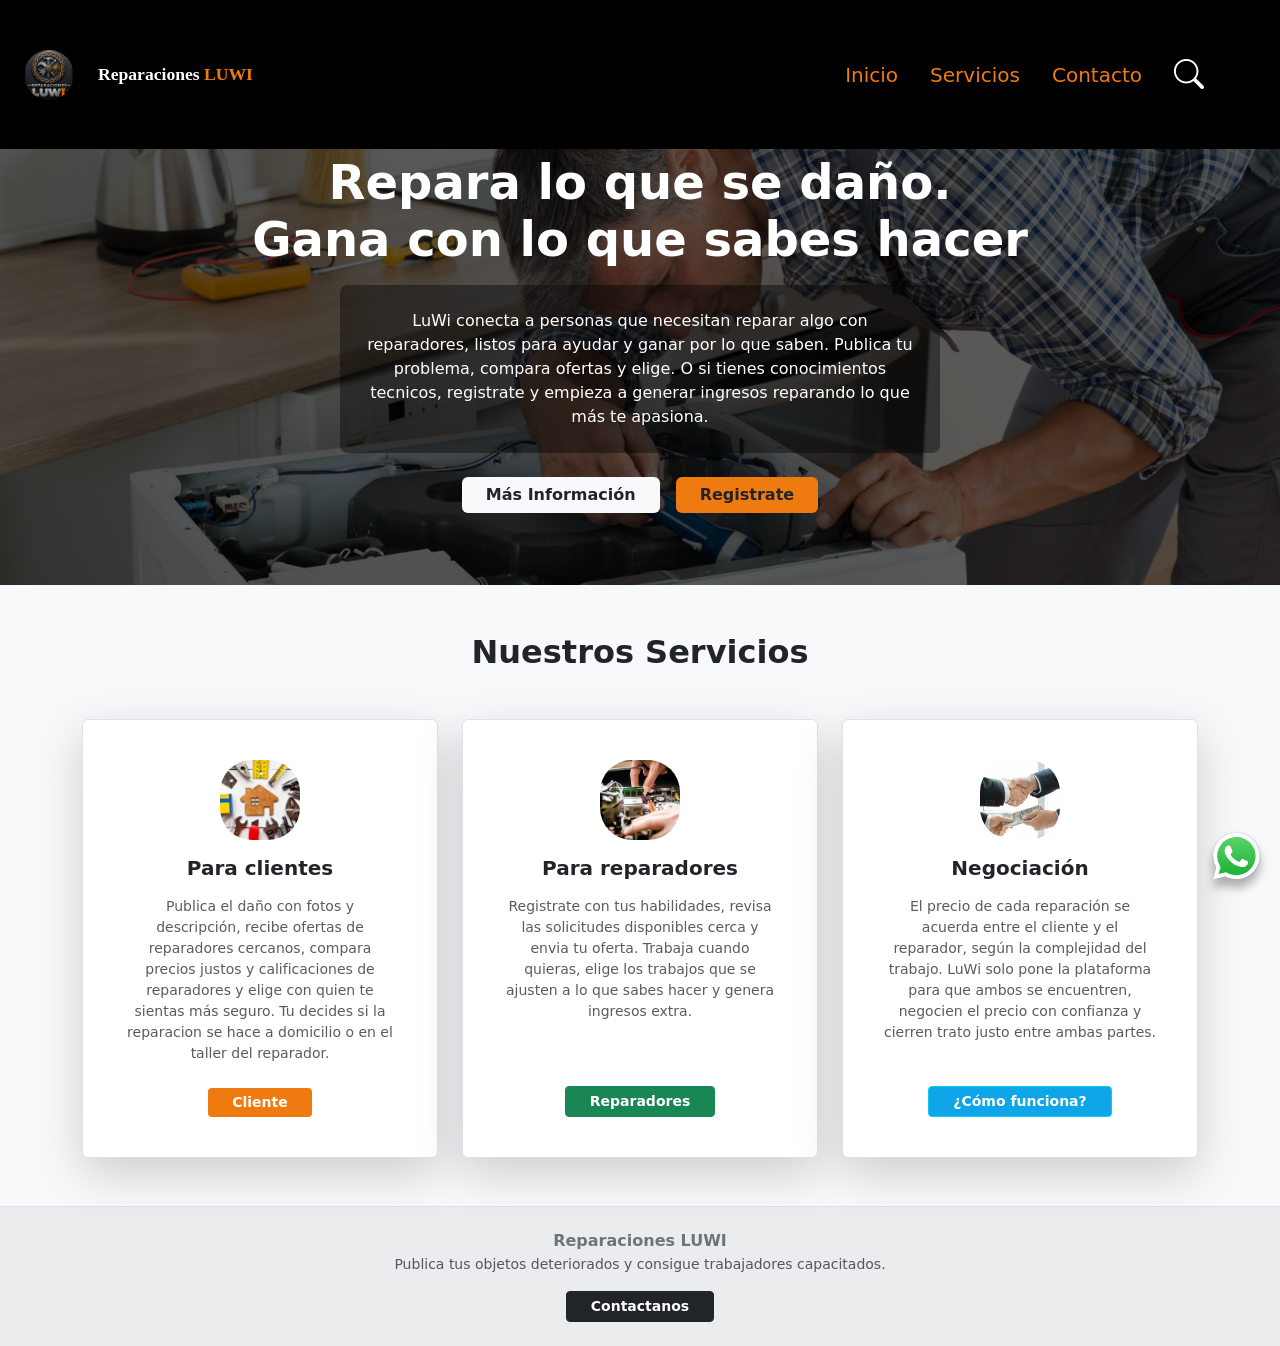
==== index.html @ 64068614 "Subir proyecto a GitHub Subir inicio de proyecto a GitHub, para continuar con el desarollo de la pla" ====
<!DOCTYPE html>
<html lang="es-CO">
    <head>
        <meta charset="UTF-8">
        <meta name="viewport" content="width=device-width, initial-scale=1.0">
        <title>Reparaciones LuWi</title>
        <!-- Bootstrap 5 CSS CDN -->
        <link href="https://cdn.jsdelivr.net/npm/bootstrap@5.3.3/dist/css/bootstrap.min.css" rel="stylesheet">
        <!-- Bootstrap Icons (Mantenido por si necesitas iconos en otro lado, como la lupa) -->
        <link href="https://cdn.jsdelivr.net/npm/bootstrap-icons@1.11.3/font/bootstrap-icons.min.css" rel="stylesheet">
        <!--Estilos personalizados-->
        <link href="/styles/styleIndex.css" rel="stylesheet">
        <link href = "/Imagenes/logoLUWI.png" rel = "icon">
    </head>
    <body class="bg-light">
        <!-- Header / Navbar -->
        <header class="text-white px-4 py-3 d-flex justify-content-between align-items-center fixed-top">
            <a href="#" class="navbar-brand text-white fw-bold d-flex align-items-center gap-4 text-decoration-none" id = "linkPrincipal">
                <img src="Imagenes/logoLUWI.png" alt="Logo DevStudio" width="50" height="50" class="rounded-circle object-fit-cover" onerror="this.style.display='none'">
                        <div>Reparaciones <span class="textNaranjas">LUWI</span></div>
            </a>
            <nav class="navbar navbar-expand-lg navbar-dark">
                <div class="container-fluid">
                    <button class="navbar-toggler" type="button" data-bs-toggle="offcanvas" data-bs-target="#menuMoviles">
                        <span class="navbar-toggler-icon"></span>
                    </button>
                    <section class="offcanvas offcanvas-start bg-black" id="menuMoviles" tabindex="-1">
                        <div class="offcanvas-header m-2" data-bs-theme="dark">
                            <h5 class="offcanvas-title text-white fw-bold">Reparaciones <span class="textNaranjas">LUWI</span></h5>
                            <button class="btn-close" type="button" aria-label="Close" data-bs-dismiss="offcanvas"></button>
                        </div>
                        <div class="offcanvas-body d-flex flex-column justify-content-between px-0 m-md-4">
                            <ul class="navbar-nav fs-5 justify-content-evenly align-items-lg-center">
                                <li class="nav-item p-3 py-md-1">
                                    <a href="#sect-hero" class="text-decoration-none enlacesNav">Inicio</a>
                                </li>
                                <li class="nav-item p-3 py-md-1">
                                    <a href="#services" class="text-decoration-none enlacesNav">Servicios</a>
                                </li>
                                <li class="nav-item p-3 py-md-1">
                                    <a href="#contact" class="text-decoration-none enlacesNav">Contacto</a>
                                </li>
                                <i class="bi bi-search p-3 py-md-1" style="cursor: pointer;"></i>
                                
                            </ul>
                        </div>
                    </section>
                </div>
            </nav>
        </header>

        <!-- Hero Section -->
        <section class="text-white text-center py-5 px-3" id="sect-hero">
            <div class="container py-4" >
                <h1 class="fw-bold display-5 mb-3">Repara lo que se daño.<br>Gana con lo que sabes hacer</h1>
                <p class="text-tertiary mx-auto mb-4 bg-text p-4 rounded-3" style="max-width: 600px;">
                    LuWi conecta a personas que necesitan reparar algo con reparadores, listos para ayudar y ganar por lo que saben. Publica tu problema, compara ofertas y elige. O si tienes conocimientos tecnicos, registrate y empieza a generar ingresos reparando lo que más te apasiona.
                </p>
                <div class="d-flex justify-content-center gap-3">
                    <a href="#" class="btn btn-outline-dark btn-light px-4 fw-semibold btn-tertiary">Más Información</a>
                    <a href="#" class="btn btn-outline-dark px-4 fw-semibold d-flex align-items-center btn-primary">Registrate</a>
                </div>
            </div>
        </section>

        <!-- Services Section -->
        <section class="container py-5 text-center" id="services">
            <h2 class="fw-bold mb-5 text-dark">Nuestros Servicios</h2>
            <div class="row g-4 justify-content-center">
                
                <!-- Tarjeta 1: Para clientes -->
                <div class="col-md-4">
                    <div class="card h-100 shadow-lg border p-4 text-center">
                        <div class="card-body d-flex flex-column align-items-center">
                            <!-- IMAGEN LOCAL: Clientes -->
                            <img src="/Imagenes/imgClientes.jpg" alt="Clientes" class="img-fluid mb-3 rounded-5" style="width: 80px; height: 80px; object-fit: contain;">
                            <h3 class="h5 fw-bold mb-3">Para clientes</h3>
                            <p class="text-muted small mb-4">Publica el daño con fotos y descripción, recibe ofertas de reparadores cercanos, compara precios justos y calificaciones de reparadores y elige con quien te sientas más seguro. Tu decides si la reparacion se hace a domicilio o en el taller del reparador.</p>
                            <a href="#" class="btn btn-primary btn-sm mt-auto px-4 fw-semibold">Cliente</a>
                        </div>
                    </div>
                </div>

                <!-- Tarjeta 2: Para Reparadores -->
                <div class="col-md-4">
                    <div class="card h-100 shadow-lg border p-4 text-center">
                        <div class="card-body d-flex flex-column align-items-center">
                            <!-- IMAGEN LOCAL: Reparadores -->
                            <img src="Imagenes/imgReparador.jpg" alt="Reparador" class="img-fluid mb-3 rounded-5" style="width: 80px; height: 80px; object-fit: contain;">
                            
                            <h3 class="h5 fw-bold mb-3">Para reparadores</h3>
                            <p class="text-muted small mb-4">Registrate con tus habilidades, revisa las solicitudes disponibles cerca y envia tu oferta. Trabaja cuando quieras, elige los trabajos que se ajusten a lo que sabes hacer y genera ingresos extra.</p>
                            <a href="#" class="btn btn-success btn-sm mt-auto px-4 fw-semibold">Reparadores</a>
                        </div>
                    </div>
                </div>

                <!-- Tarjeta 3: Negociación directa -->
                <div class="col-md-4">
                    <div class="card h-100 shadow-lg border p-4 text-center">
                        <div class="card-body d-flex flex-column align-items-center">
                            <!-- IMAGEN LOCAL: Negociación -->
                            <img src="Imagenes/imgNegociacion.jpg" alt="Negociación" class="img-fluid mb-3 rounded-5" style="width: 80px; height: 80px; object-fit: contain;">
                            
                            <h3 class="h5 fw-bold mb-3">Negociación</h3>
                            <p class="text-muted small mb-4">El precio de cada reparación se acuerda entre el cliente y el reparador, según la complejidad del trabajo. LuWi solo pone la plataforma para que ambos se encuentren, negocien el precio con confianza y cierren trato justo entre ambas partes.</p>
                            <a href="#" class="btn btn-info text-white btn-sm mt-auto px-4 fw-semibold">¿Cómo funciona?</a>
                        </div>
                    </div>
                </div>

            </div>
        </section>

        
        <footer class="bg-secondary bg-opacity-10 text-center py-4 border-top" id="contact">
            <div class="container">
                <h3 class="h6 fw-bold text-secondary mb-1">Reparaciones LUWI</h3>
                <p class="text-muted small mb-3">Publica tus objetos deteriorados y consigue trabajadores capacitados.</p>
                <a href="#" class="btn btn-dark btn-sm px-4 fw-semibold">Contactanos</a>
            </div>
            <a href="https://wa.me"class="d-flex position-fixed bottom-0 end-0 m-3" target="_blank">
                <img src="/Imagenes/WhatsApp.svg" alt="WhatsApp" width="55px" id = "img-whatsapp">
            </a>
        </footer>
        
        <!-- Bootstrap 5 JS Bundle CDN -->
        <script src="https://cdn.jsdelivr.net/npm/bootstrap@5.3.3/dist/js/bootstrap.bundle.min.js"></script>
    </body>
</html>
---- styles/styleIndex.css ----
@font-face {
    font-family: 'montserrat';
    src: url("https://fonts.googleapis.com/css2?family=Montserrat:ital,wght@0,100..900;1,100..900&display=swap");
}

header{
    background-color: #000;
}

#linkPrincipal{
    font-size: 1.1rem;
    font-family: 'montserrat';
}


.enlacesNav, .textNaranjas{
    color: #EF7B10;
}

.bi-search{
    color: #FFFFFF;
    font-size: 30px;
}

#sect-hero{
    background-image: url("/Imagenes/reparacionesHero.png"); 
    background-size: cover; 
    background-repeat: no-repeat;
    margin-top: 5.1rem;
}

.btn-primary{
    background-color: #EF7B10;
    border: none;
}

.btn-primary:hover{
    background-color: #7b3f07;
}

.btn-tertiary{
    border: none;
}

.btn-tertiary:hover{
    background-color: rgb(101, 101, 101);
}

.btn-info{
    background-color: #0EA5E9;
    
}

.btn-info:hover{
    background-color: #0871a2;
}

.bg-text{
    background: rgba(0, 0, 0, 0.4);
}

#img-whatsapp{
    filter: drop-shadow(0 8px 5px rgb(0,0,0,0.3));
}

.navbar-dark .navbar-toggler-icon{
    background-image: url("data:image/svg+xml,%3csvg xmlns='http://www.w3.org/2000/svg' viewBox='0 0 30 30'%3e%3cpath stroke='rgba%28239, 123, 16, 100' stroke-linecap='round' stroke-miterlimit='10' stroke-width='2' d='M4 7h22M4 15h22M4 23h22'/%3e%3c/svg%3e");
}

.navbar-toggler{
    border: none;
}

.navbar-toggler:focus{
    outline: none;
    box-shadow: none;
}



@media (max-width: 1080px) {

    .navbar-nav >li:hover{
        background-color: #EF7B1040;
        cursor: pointer;
    }

    .navbar-nav i:hover{
        background-color: #EF7B1040;
        cursor: pointer;
    }

    .navbar-nav i{
        text-align: center;
    }
    
}
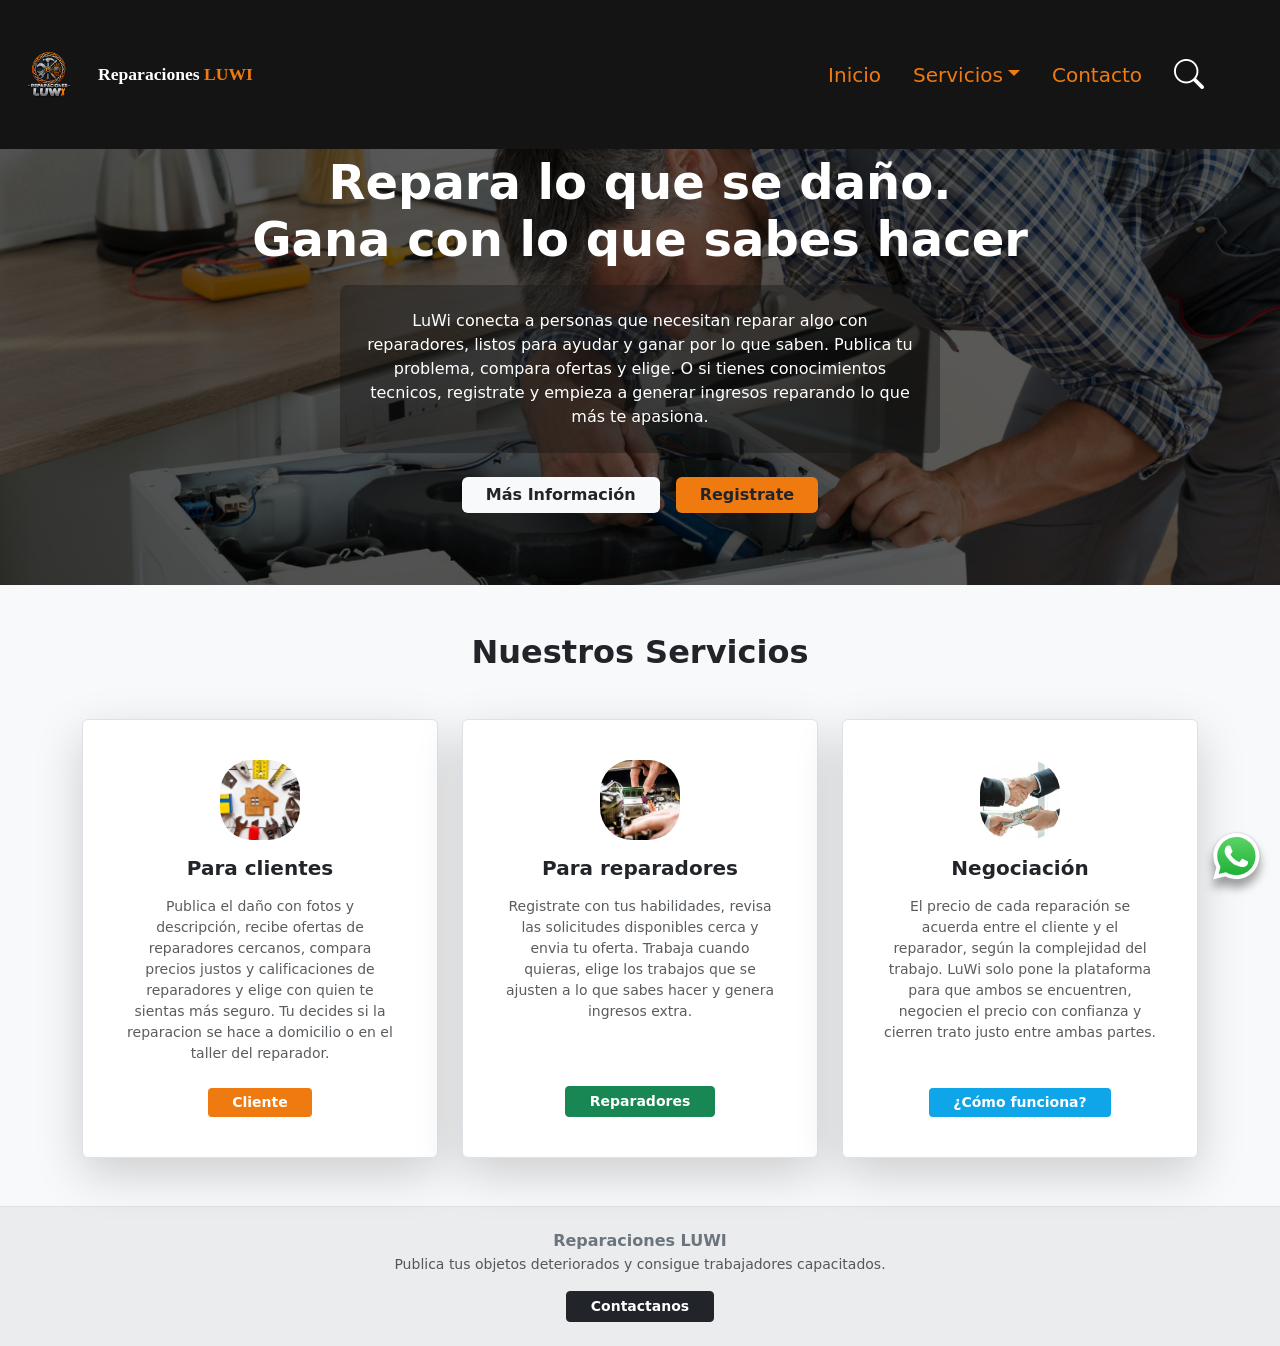
==== commit 64a0a804: "upload Luwi project progress update Upload the backend, front-end, and project poster, including pro" ====
--- a/index.html
+++ b/index.html
@@ -15,8 +15,8 @@
     <body class="bg-light">
         <!-- Header / Navbar -->
         <header class="text-white px-4 py-3 d-flex justify-content-between align-items-center fixed-top">
-            <a href="#" class="navbar-brand text-white fw-bold d-flex align-items-center gap-4 text-decoration-none" id = "linkPrincipal">
-                <img src="Imagenes/logoLUWI.png" alt="Logo DevStudio" width="50" height="50" class="rounded-circle object-fit-cover" onerror="this.style.display='none'">
+            <a href="index.html" class="navbar-brand text-white fw-bold d-flex align-items-center gap-4 text-decoration-none" id = "linkPrincipal">
+                <img src="Imagenes/logoPrincipalLuwi.png" alt="Logo DevStudio" width="50" height="50" class="rounded-circle object-fit-cover" onerror="this.style.display='none'">
                         <div>Reparaciones <span class="textNaranjas">LUWI</span></div>
             </a>
             <nav class="navbar navbar-expand-lg navbar-dark">
@@ -34,8 +34,17 @@
                                 <li class="nav-item p-3 py-md-1">
                                     <a href="#sect-hero" class="text-decoration-none enlacesNav">Inicio</a>
                                 </li>
-                                <li class="nav-item p-3 py-md-1">
-                                    <a href="#services" class="text-decoration-none enlacesNav">Servicios</a>
+                                <li class="nav-item p-3 py-md-1 dropdown">
+                                    <a href="#services" class="text-decoration-none enlacesNav dropdown-item dropdown-toggle" id="servicios" data-bs-toggle="dropdown" >Servicios</a>
+                                    <ul class="dropdown-menu dropdown-menu-dark" aria-labelledby="servicios">
+                                        <li>
+                                            <a href="pages/registroUser.html" class="dropdown-item text-decoration-none enlacesNav">Registrarse</a>
+                                        </li>
+                                        <li>
+                                            <a href="pages/login.html" class="dropdown-item text-decoration-none enlacesNav">Iniciar Sesión</a>
+                                        </li>
+                                    </ul>
+
                                 </li>
                                 <li class="nav-item p-3 py-md-1">
                                     <a href="#contact" class="text-decoration-none enlacesNav">Contacto</a>
@@ -58,7 +67,7 @@
                 </p>
                 <div class="d-flex justify-content-center gap-3">
                     <a href="#" class="btn btn-outline-dark btn-light px-4 fw-semibold btn-tertiary">Más Información</a>
-                    <a href="#" class="btn btn-outline-dark px-4 fw-semibold d-flex align-items-center btn-primary">Registrate</a>
+                    <a href="pages/registroUser.html" class="btn btn-outline-dark px-4 fw-semibold d-flex align-items-center btn-primary">Registrate</a>
                 </div>
             </div>
         </section>
--- a/styles/styleIndex.css
+++ b/styles/styleIndex.css
@@ -3,8 +3,16 @@
     src: url("https://fonts.googleapis.com/css2?family=Montserrat:ital,wght@0,100..900;1,100..900&display=swap");
 }
 
+:root{
+    --bg: #151414;
+    --bg-opacity-4: rgba(21, 20, 20, .4);
+    --btn-principal: #EF7B10;
+    --btn-principal-hover: #7b3f07;
+    --btn-secundary-hover: #198744;
+}
+
 header{
-    background-color: #000;
+    background-color: var(--bg);
 }
 
 #linkPrincipal{
@@ -15,6 +23,10 @@
 
 .enlacesNav, .textNaranjas{
     color: #EF7B10;
+}
+
+.nav-item:hover > .enlacesNav{
+    color:#FFFFFF
 }
 
 .bi-search{
@@ -30,12 +42,19 @@
 }
 
 .btn-primary{
-    background-color: #EF7B10;
+    background-color: var(--btn-principal);
     border: none;
 }
 
-.btn-primary:hover{
-    background-color: #7b3f07;
+.btn-primary:hover, .btn-primary:focus, .btn-primary:active{
+    background-color: var(--btn-principal-hover)  !important;
+    transform: scale(1.05);
+    box-shadow: 0px 0px 7px var(--btn-principal-hover);
+}
+
+.btn-primary:disabled{
+    background: rgba(21, 20, 20, .4);
+    border-color: rgba(21, 20, 20, .4);
 }
 
 .btn-tertiary{
@@ -44,28 +63,57 @@
 
 .btn-tertiary:hover{
     background-color: rgb(101, 101, 101);
+    transform: scale(1.05);
+    box-shadow: 0px 0px 7px rgb(101, 101, 101);
 }
 
 .btn-info{
     background-color: #0EA5E9;
-    
+    border: none;
+    transition: 0.2s;
 }
 
 .btn-info:hover{
     background-color: #0871a2;
+    border: none;
+    transform: scale(1.05);
+    box-shadow: 0px 0px 7px #0EA5E9;
 }
 
 .bg-text{
-    background: rgba(0, 0, 0, 0.4);
+    background: var(--bg-opacity-4);
 }
 
 #img-whatsapp{
-    filter: drop-shadow(0 8px 5px rgb(0,0,0,0.3));
+    filter: drop-shadow(0 8px 5px var(--bg-opacity-4));
+}
+
+#img-whatsapp:hover{
+    transform: scale(1.05);
+    filter: drop-shadow(2px 9px 7px #0fc555);
+}
+
+.btn-success:hover{
+    transform: scale(1.05);
+    box-shadow: 0px 0px 7px var(--btn-secundary-hover);
 }
 
 .navbar-dark .navbar-toggler-icon{
     background-image: url("data:image/svg+xml,%3csvg xmlns='http://www.w3.org/2000/svg' viewBox='0 0 30 30'%3e%3cpath stroke='rgba%28239, 123, 16, 100' stroke-linecap='round' stroke-miterlimit='10' stroke-width='2' d='M4 7h22M4 15h22M4 23h22'/%3e%3c/svg%3e");
 }
+
+.navbar-dark .navbar-toggler-icon:hover{
+    filter: drop-shadow(0 8px 5px var(--btn-principal));
+    transform: scale(1.05);
+}
+
+
+
+.btn-close:focus{
+    border: none;
+    box-shadow: none;
+}
+
 
 .navbar-toggler{
     border: none;
@@ -76,7 +124,33 @@
     box-shadow: none;
 }
 
+.dropdown-menu-dark{
+    background-color: var(--bg);
+    border: none;
+}
 
+.dropdown-menu-dark .dropdown-item.active, .dropdown-menu-dark .dropdown-item:active{
+    background: #EF7B1040;
+    color: #FFFFFF;
+}
+
+.dropdown-item:focus{
+    color: var(--btn-principal);
+}
+
+
+.dropdown-menu-dark .dropdown-item:hover{
+    background: #EF7B1040;
+}
+
+
+.navbar-nav .dropdown::after{
+    color: #FFFFFF;
+}
+
+.btn-dark:hover{
+    transform: scale(1.05);
+}
 
 @media (max-width: 1080px) {
 
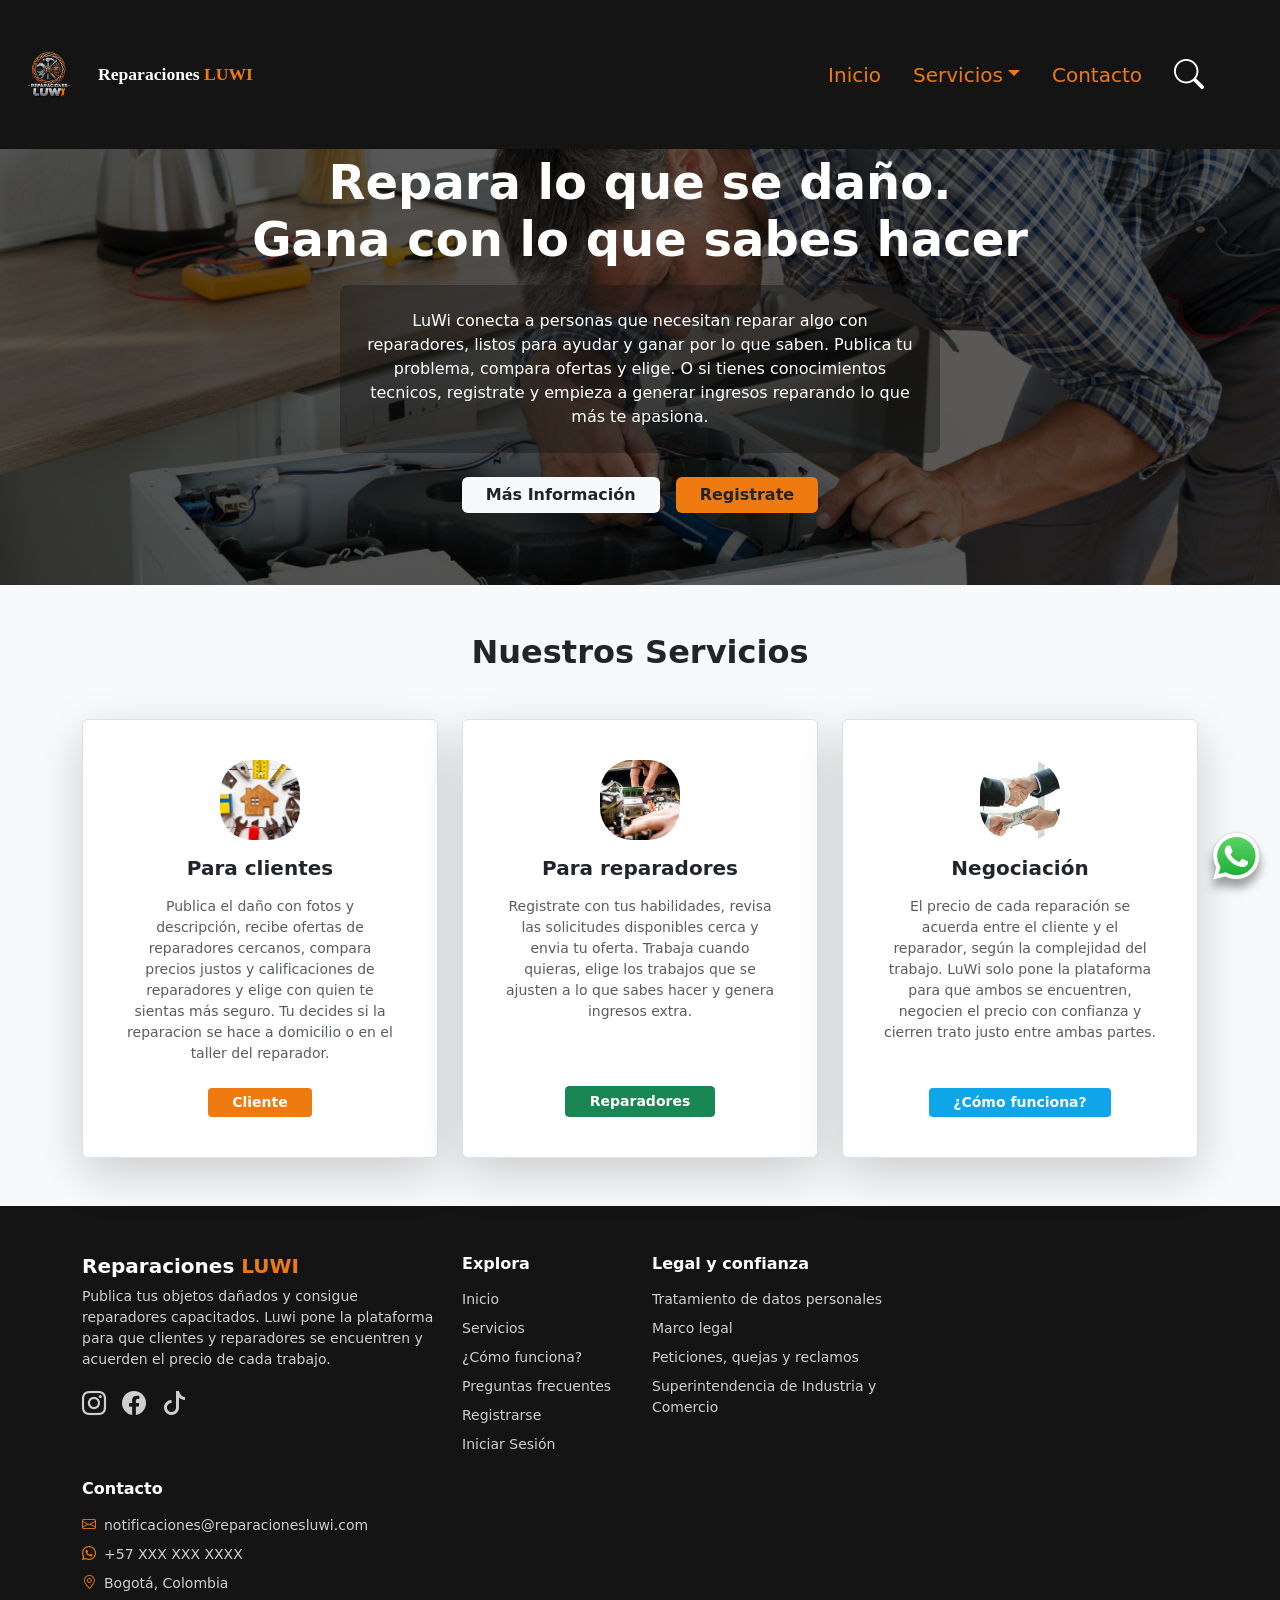
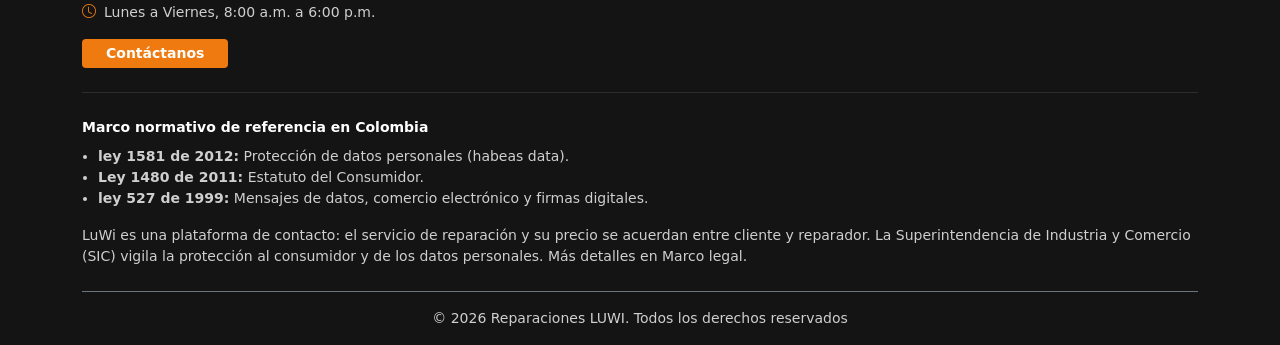
==== commit 6dae0a4c: "Changes to footer information and homepage links Modifications to the links on the main page, and lo" ====
--- a/index.html
+++ b/index.html
@@ -66,7 +66,7 @@
                     LuWi conecta a personas que necesitan reparar algo con reparadores, listos para ayudar y ganar por lo que saben. Publica tu problema, compara ofertas y elige. O si tienes conocimientos tecnicos, registrate y empieza a generar ingresos reparando lo que más te apasiona.
                 </p>
                 <div class="d-flex justify-content-center gap-3">
-                    <a href="#" class="btn btn-outline-dark btn-light px-4 fw-semibold btn-tertiary">Más Información</a>
+                    <a href="pages/moreInfo.html" class="btn btn-outline-dark btn-light px-4 fw-semibold btn-tertiary">Más Información</a>
                     <a href="pages/registroUser.html" class="btn btn-outline-dark px-4 fw-semibold d-flex align-items-center btn-primary">Registrate</a>
                 </div>
             </div>
@@ -85,7 +85,7 @@
                             <img src="/Imagenes/imgClientes.jpg" alt="Clientes" class="img-fluid mb-3 rounded-5" style="width: 80px; height: 80px; object-fit: contain;">
                             <h3 class="h5 fw-bold mb-3">Para clientes</h3>
                             <p class="text-muted small mb-4">Publica el daño con fotos y descripción, recibe ofertas de reparadores cercanos, compara precios justos y calificaciones de reparadores y elige con quien te sientas más seguro. Tu decides si la reparacion se hace a domicilio o en el taller del reparador.</p>
-                            <a href="#" class="btn btn-primary btn-sm mt-auto px-4 fw-semibold">Cliente</a>
+                            <a href="pages/registroUser.html?rol=CLIENTE" class="btn btn-primary btn-sm mt-auto px-4 fw-semibold">Cliente</a>
                         </div>
                     </div>
                 </div>
@@ -99,7 +99,7 @@
                             
                             <h3 class="h5 fw-bold mb-3">Para reparadores</h3>
                             <p class="text-muted small mb-4">Registrate con tus habilidades, revisa las solicitudes disponibles cerca y envia tu oferta. Trabaja cuando quieras, elige los trabajos que se ajusten a lo que sabes hacer y genera ingresos extra.</p>
-                            <a href="#" class="btn btn-success btn-sm mt-auto px-4 fw-semibold">Reparadores</a>
+                            <a href="pages/registroUser.html?rol=REPARADOR" class="btn btn-success btn-sm mt-auto px-4 fw-semibold">Reparadores</a>
                         </div>
                     </div>
                 </div>
@@ -113,7 +113,7 @@
                             
                             <h3 class="h5 fw-bold mb-3">Negociación</h3>
                             <p class="text-muted small mb-4">El precio de cada reparación se acuerda entre el cliente y el reparador, según la complejidad del trabajo. LuWi solo pone la plataforma para que ambos se encuentren, negocien el precio con confianza y cierren trato justo entre ambas partes.</p>
-                            <a href="#" class="btn btn-info text-white btn-sm mt-auto px-4 fw-semibold">¿Cómo funciona?</a>
+                            <a href="pages/moreInfo.html#como-funciona" class="btn btn-info text-white btn-sm mt-auto px-4 fw-semibold">¿Cómo funciona?</a>
                         </div>
                     </div>
                 </div>
@@ -122,13 +122,77 @@
         </section>
 
         
-        <footer class="bg-secondary bg-opacity-10 text-center py-4 border-top" id="contact">
+        <footer class="footer-luwi pt-5 pb-3" id="contact">
             <div class="container">
-                <h3 class="h6 fw-bold text-secondary mb-1">Reparaciones LUWI</h3>
-                <p class="text-muted small mb-3">Publica tus objetos deteriorados y consigue trabajadores capacitados.</p>
-                <a href="#" class="btn btn-dark btn-sm px-4 fw-semibold">Contactanos</a>
+                <div class="row g-4">
+                    <div class="col-12 col md-6 col-lg-4">
+                        <h3 class="h5 fw-bold text-white mb-2">Reparaciones <span class="textNaranjas">LUWI</span></h3>
+                        <p class="small mb-3">Publica tus objetos dañados y consigue reparadores capacitados. Luwi pone la plataforma para que clientes y reparadores se encuentren y acuerden el precio de cada trabajo.</p>
+                        <div class="d-flex gap-3 fs-4">
+                            <a href="#" aria-label="Instagram">
+                                <i class="bi bi-instagram"></i>
+                            </a>
+                            <a href="#" aria-label="Facebook">
+                                <i class="bi bi-facebook"></i>
+                            </a>
+                            <a href="#" aria-label="Tiktok">
+                                <i class="bi bi-tiktok"></i>
+                            </a>
+                        </div>
+                    </div>
+                    <div class="col-6 col-md-3 col-lg-2">
+                        <h4 class="h6 fw-bold text-white mb-3">Explora</h4>
+                        <ul class="list-unstyled small mb-0 d-grid gap-2">
+                            <li><a href="#sect-hero">Inicio</a></li>
+                            <li><a href="#services">Servicios</a></li>
+                            <li><a href="pages/moreInfo.html#como-funciona">¿Cómo funciona?</a></li>
+                            <li><a href="pages//moreInfo.html#preguntas">Preguntas frecuentes</a></li>
+                            <li><a href="pages/registroUser.html">Registrarse</a></li>
+                            <li><a href="pages/login.html">Iniciar Sesión</a></li>
+                        </ul>
+                    </div>
+
+                    <div class="col-6 col-md-3 col-lg-3">
+                        <h4 class="h6 fw-bold text-white mb-3">Legal y confianza</h4>
+                        <ul class="list-unstyled small mb-0 d-grid gap-2">
+                            <li><a href="pages/moreInfo.html#datos">Tratamiento de datos personales</a></li>
+                            <li><a href="pages/moreInfo.html#marco-legal">Marco legal</a></li>
+                            <li><a href="pages/moreInfo.html#contacto">Peticiones, quejas y reclamos</a></li>
+                            <li><a href="https://www.sic.gov.co" target="_blank" rel="noopener noreferrer">Superintendencia de Industria y Comercio</a></li>
+                        </ul>
+                    </div>
+
+                    <div class="col-12 col-md-6 col-lg3">
+                        <h4 class="h6 fw-bold text-white mb-3">Contacto</h4>
+                        <ul class="list-unstyled small mb-3 d-grid gap-2">
+                            <li><i class="bi bi-envelope me-2 textNaranjas"></i><a href="mailto:notificaciones@reparacionesluwi.com">notificaciones@reparacionesluwi.com</a></li>
+                            <li><i class="bi bi-whatsapp me-2 textNaranjas"></i><a href="https://wa.me/57XXXXXXXXXX" target="_blank" rel="noopener noreferrer">+57 XXX XXX XXXX</a></li>
+                            <li><i class="bi bi-geo-alt me-2 textNaranjas"></i>Bogotá, Colombia</li>
+                            <li><i class="bi bi-clock me-2 textNaranjas"></i>Lunes a Viernes, 8:00 a.m. a 6:00 p.m.</li>
+                        </ul>
+                        <a href="mailto:notificaciones@reparacionesluwi.com" class="btn btn-primary btn-sm px-4 fw-semibold">Contáctanos</a>
+                    </div>
+                </div>
+
+                <hr class="border-secondary my-4">
+
+                <div class="small">
+                    <p class="fw-semibold text-white mb-2">Marco normativo de referencia en Colombia</p>
+                    <ul class="mb-3 ps-3">
+                        <li><strong>ley 1581 de 2012:</strong> Protección de datos personales (habeas data).</li>
+                        <li><strong>Ley 1480 de 2011:</strong> Estatuto del Consumidor.</li>
+                        <li><strong>ley 527 de 1999:</strong> Mensajes de datos, comercio electrónico y firmas digitales.</li>
+                    </ul>
+                    <p class="mb-0">
+                        LuWi es una plataforma de contacto: el servicio de reparación y su precio se acuerdan entre
+                        cliente y reparador. La Superintendencia de Industria y Comercio (SIC) vigila la protección
+                        al consumidor y de los datos personales. Más detalles en
+                        <a href="pages/moreInfo.html#marco-legal" class="textNaranjas">Marco legal</a>.
+                    </p>
+                </div>
+                <p class="text-center small mb-0 mt-4 pt-3 border-top border-secondary">&COPY 2026 Reparaciones LUWI. Todos los derechos reservados</p>
             </div>
-            <a href="https://wa.me"class="d-flex position-fixed bottom-0 end-0 m-3" target="_blank">
+            <a href="https://wa.me/57XXXXXXXXXX" class="d-flex position-fixed bottom-0 end-0 m-3" target="_blank" rel="noopener noreferrer" aria-label="Escríbenos por WhatsApp">
                 <img src="/Imagenes/WhatsApp.svg" alt="WhatsApp" width="55px" id = "img-whatsapp">
             </a>
         </footer>
--- a/styles/styleIndex.css
+++ b/styles/styleIndex.css
@@ -7,7 +7,7 @@
     --bg: #151414;
     --bg-opacity-4: rgba(21, 20, 20, .4);
     --btn-principal: #EF7B10;
-    --btn-principal-hover: #7b3f07;
+    --btn-principal-hover: #BF620C;
     --btn-secundary-hover: #198744;
 }
 
@@ -107,8 +107,6 @@
     transform: scale(1.05);
 }
 
-
-
 .btn-close:focus{
     border: none;
     box-shadow: none;
@@ -130,7 +128,7 @@
 }
 
 .dropdown-menu-dark .dropdown-item.active, .dropdown-menu-dark .dropdown-item:active{
-    background: #EF7B1040;
+    background: #BF620C;
     color: #FFFFFF;
 }
 
@@ -152,15 +150,61 @@
     transform: scale(1.05);
 }
 
+.footer-luwi{
+    background-color: var(--bg);
+    color: #cfcfcf;
+}
+
+.footer-luwi a{
+    color: #cfcfcf;
+    text-decoration: none;
+}
+
+.footer-luwi a:hover{
+    color: var(--btn-principal);
+}
+
+.footer-luwi .btn-primary, .footer-luwi .btn-primary:hover{
+    color: #FFFFFF;
+}
+
+section[id]{
+    scroll-margin-top: 90px;
+}
+
+.paso-numero{
+    width: 32px;
+    height: 32px;
+    border-radius: 50%;
+    background-color: var(--btn-principal);
+    color: #FFFFFF;
+    font-weight: 700;
+    display: inline-flex;
+    align-items: center;
+    justify-content: center;
+    flex-shrink: 0;
+}
+
+.accordion-button:not(.collapsed){
+    background-color: #EF7B1020;
+    color: #212529;
+    box-shadow: none;
+}
+
+.accordion-button:focus{
+    border-color: var(--btn-principal);
+    box-shadow: 0 0 0 .2rem #EF7B1040;
+}
+
 @media (max-width: 1080px) {
 
     .navbar-nav >li:hover{
-        background-color: #EF7B1040;
+        background-color: #BF620C;
         cursor: pointer;
     }
 
     .navbar-nav i:hover{
-        background-color: #EF7B1040;
+        background-color: #BF620C;
         cursor: pointer;
     }
 
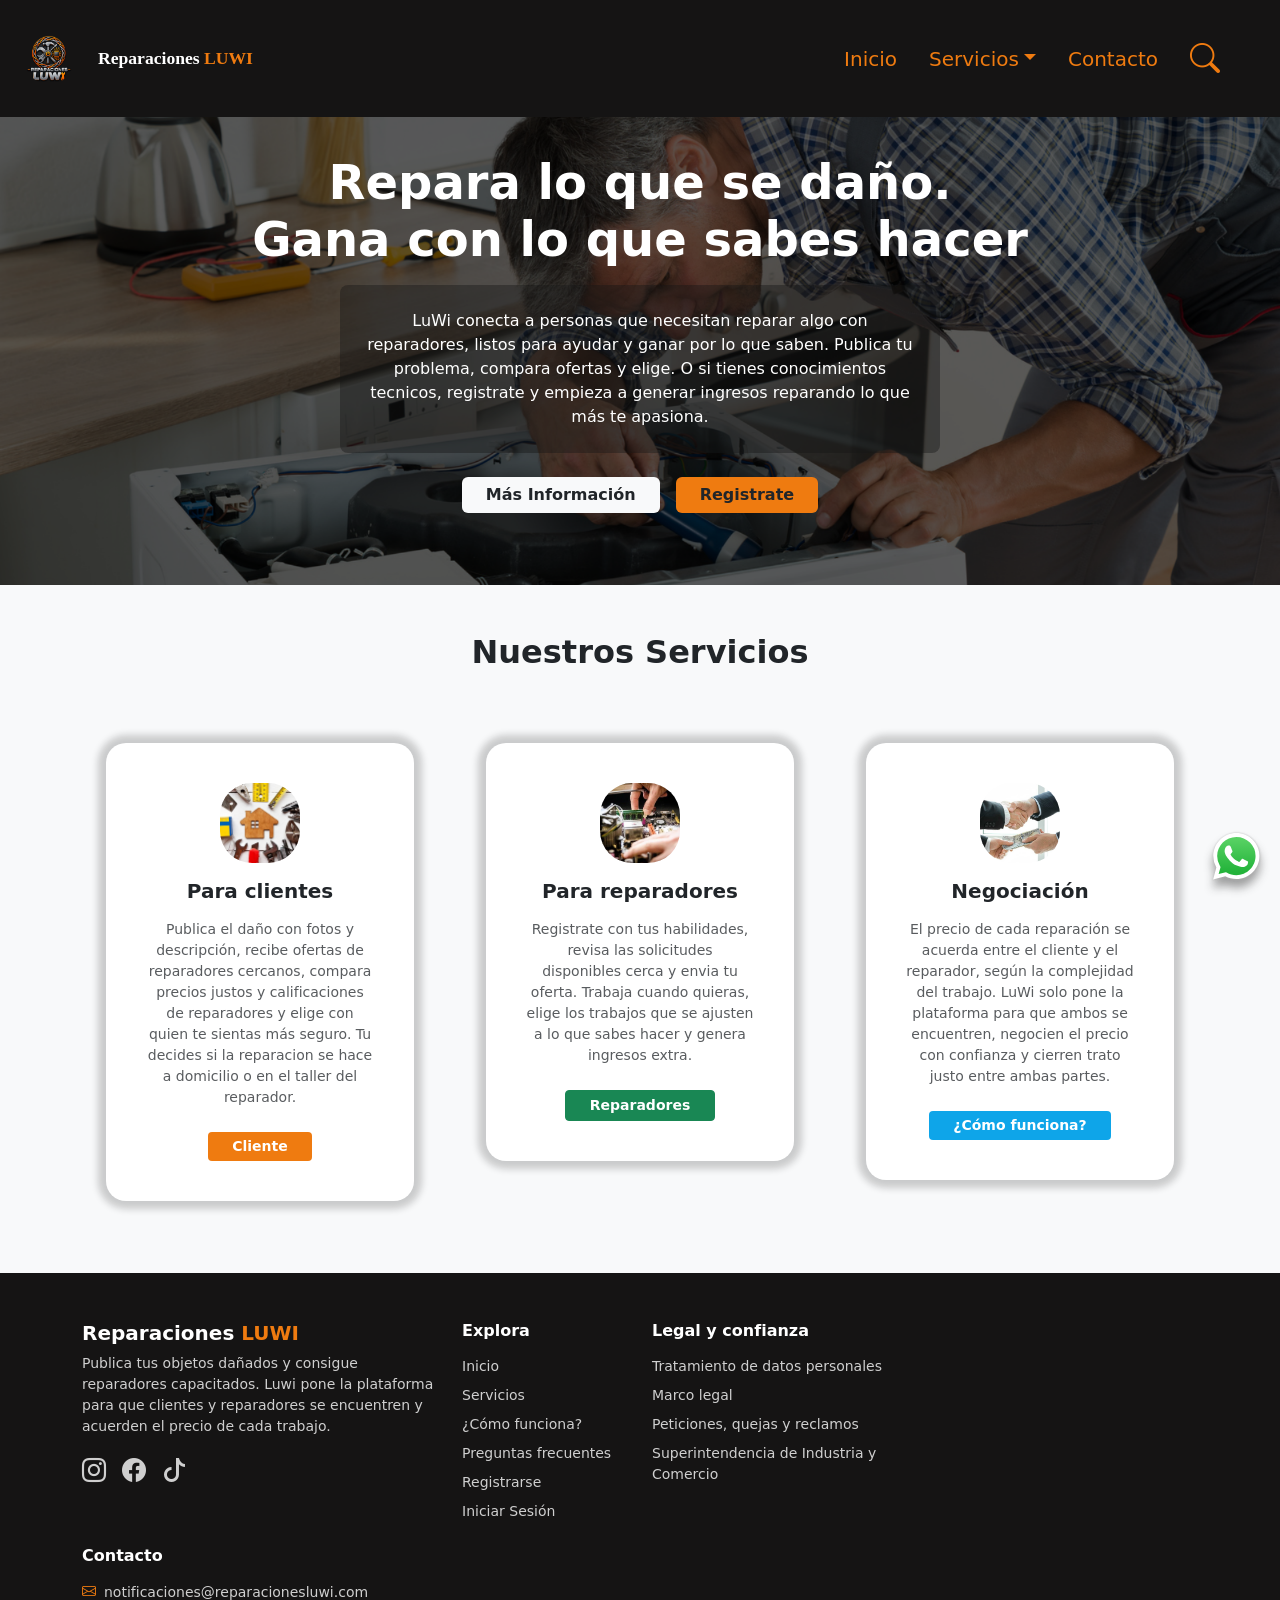
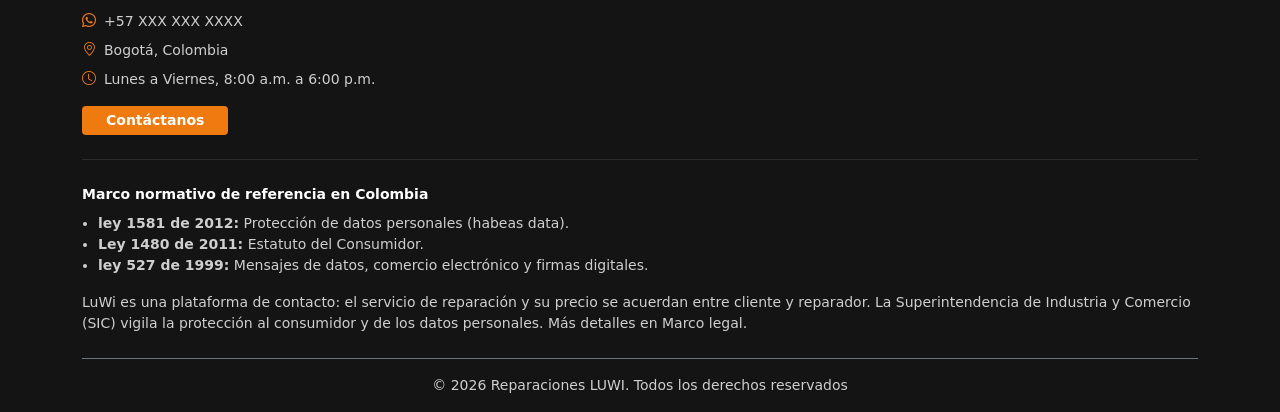
==== commit a112c1b3: "Changes to the Client Panel Modification to how a dialog is opened when posting a new repair; the un" ====
--- a/index.html
+++ b/index.html
@@ -29,7 +29,7 @@
                             <h5 class="offcanvas-title text-white fw-bold">Reparaciones <span class="textNaranjas">LUWI</span></h5>
                             <button class="btn-close" type="button" aria-label="Close" data-bs-dismiss="offcanvas"></button>
                         </div>
-                        <div class="offcanvas-body d-flex flex-column justify-content-between px-0 m-md-4">
+                        <div class="offcanvas-body d-flex flex-column justify-content-between px-0 m-md-2">
                             <ul class="navbar-nav fs-5 justify-content-evenly align-items-lg-center">
                                 <li class="nav-item p-3 py-md-1">
                                     <a href="#sect-hero" class="text-decoration-none enlacesNav">Inicio</a>
@@ -37,10 +37,10 @@
                                 <li class="nav-item p-3 py-md-1 dropdown">
                                     <a href="#services" class="text-decoration-none enlacesNav dropdown-item dropdown-toggle" id="servicios" data-bs-toggle="dropdown" >Servicios</a>
                                     <ul class="dropdown-menu dropdown-menu-dark" aria-labelledby="servicios">
-                                        <li>
+                                        <li class="mb-2">
                                             <a href="pages/registroUser.html" class="dropdown-item text-decoration-none enlacesNav">Registrarse</a>
                                         </li>
-                                        <li>
+                                        <li class="mb-2">
                                             <a href="pages/login.html" class="dropdown-item text-decoration-none enlacesNav">Iniciar Sesión</a>
                                         </li>
                                     </ul>
@@ -49,7 +49,7 @@
                                 <li class="nav-item p-3 py-md-1">
                                     <a href="#contact" class="text-decoration-none enlacesNav">Contacto</a>
                                 </li>
-                                <i class="bi bi-search p-3 py-md-1" style="cursor: pointer;"></i>
+                                <i class="bi bi-search p-3 py-md-1 enlace-naranja" style="cursor: pointer;"></i>
                                 
                             </ul>
                         </div>
@@ -75,11 +75,11 @@
         <!-- Services Section -->
         <section class="container py-5 text-center" id="services">
             <h2 class="fw-bold mb-5 text-dark">Nuestros Servicios</h2>
-            <div class="row g-4 justify-content-center">
+            <div class="row g-4 justify-content-center align-items-start">
                 
                 <!-- Tarjeta 1: Para clientes -->
                 <div class="col-md-4">
-                    <div class="card h-100 shadow-lg border p-4 text-center">
+                    <div class="h-100 p-4 text-center">
                         <div class="card-body d-flex flex-column align-items-center">
                             <!-- IMAGEN LOCAL: Clientes -->
                             <img src="/Imagenes/imgClientes.jpg" alt="Clientes" class="img-fluid mb-3 rounded-5" style="width: 80px; height: 80px; object-fit: contain;">
@@ -92,7 +92,7 @@
 
                 <!-- Tarjeta 2: Para Reparadores -->
                 <div class="col-md-4">
-                    <div class="card h-100 shadow-lg border p-4 text-center">
+                    <div class="h-100 p-4 text-center">
                         <div class="card-body d-flex flex-column align-items-center">
                             <!-- IMAGEN LOCAL: Reparadores -->
                             <img src="Imagenes/imgReparador.jpg" alt="Reparador" class="img-fluid mb-3 rounded-5" style="width: 80px; height: 80px; object-fit: contain;">
@@ -106,7 +106,7 @@
 
                 <!-- Tarjeta 3: Negociación directa -->
                 <div class="col-md-4">
-                    <div class="card h-100 shadow-lg border p-4 text-center">
+                    <div class="h-100 p-4 text-center">
                         <div class="card-body d-flex flex-column align-items-center">
                             <!-- IMAGEN LOCAL: Negociación -->
                             <img src="Imagenes/imgNegociacion.jpg" alt="Negociación" class="img-fluid mb-3 rounded-5" style="width: 80px; height: 80px; object-fit: contain;">
--- a/styles/styleIndex.css
+++ b/styles/styleIndex.css
@@ -15,6 +15,10 @@
     background-color: var(--bg);
 }
 
+#sect-hero{
+    top: calc(100vh - 100rem);
+}
+
 #linkPrincipal{
     font-size: 1.1rem;
     font-family: 'montserrat';
@@ -196,6 +200,48 @@
     box-shadow: 0 0 0 .2rem #EF7B1040;
 }
 
+.btn-outline-primary{
+    border-color: var(--btn-principal);
+    color: var(--btn-principal);
+    transition: 0.2s;
+    font-weight: 700;
+}
+
+.btn-outline-primary:hover, .btn-outline-primary:active{
+    background-color: var(--btn-principal) !important;
+    border-color: var(--btn-principal) !important;
+    box-shadow: 0px 0px 10px var(--btn-principal);
+    transform: scale(1.05);
+}
+
+.enlace-naranja{
+    color: var(--btn-principal);
+    font-weight: 600;
+}
+
+.enlace-naranja:hover{
+    text-decoration: underline !important;
+}
+
+i.enlace-naranja:hover{
+    color: #ffffff;
+}
+
+.border-primary{
+    border-color: var(--btn-principal) !important;
+}
+
+.enlace{
+    color: #212529;
+}
+
+.card-body{
+    padding: 40px !important;
+    border-radius: 20px;
+    background: white;
+    box-shadow: 0px 0px 7px 8px rgba(21, 20, 20, .2);
+}
+
 @media (max-width: 1080px) {
 
     .navbar-nav >li:hover{
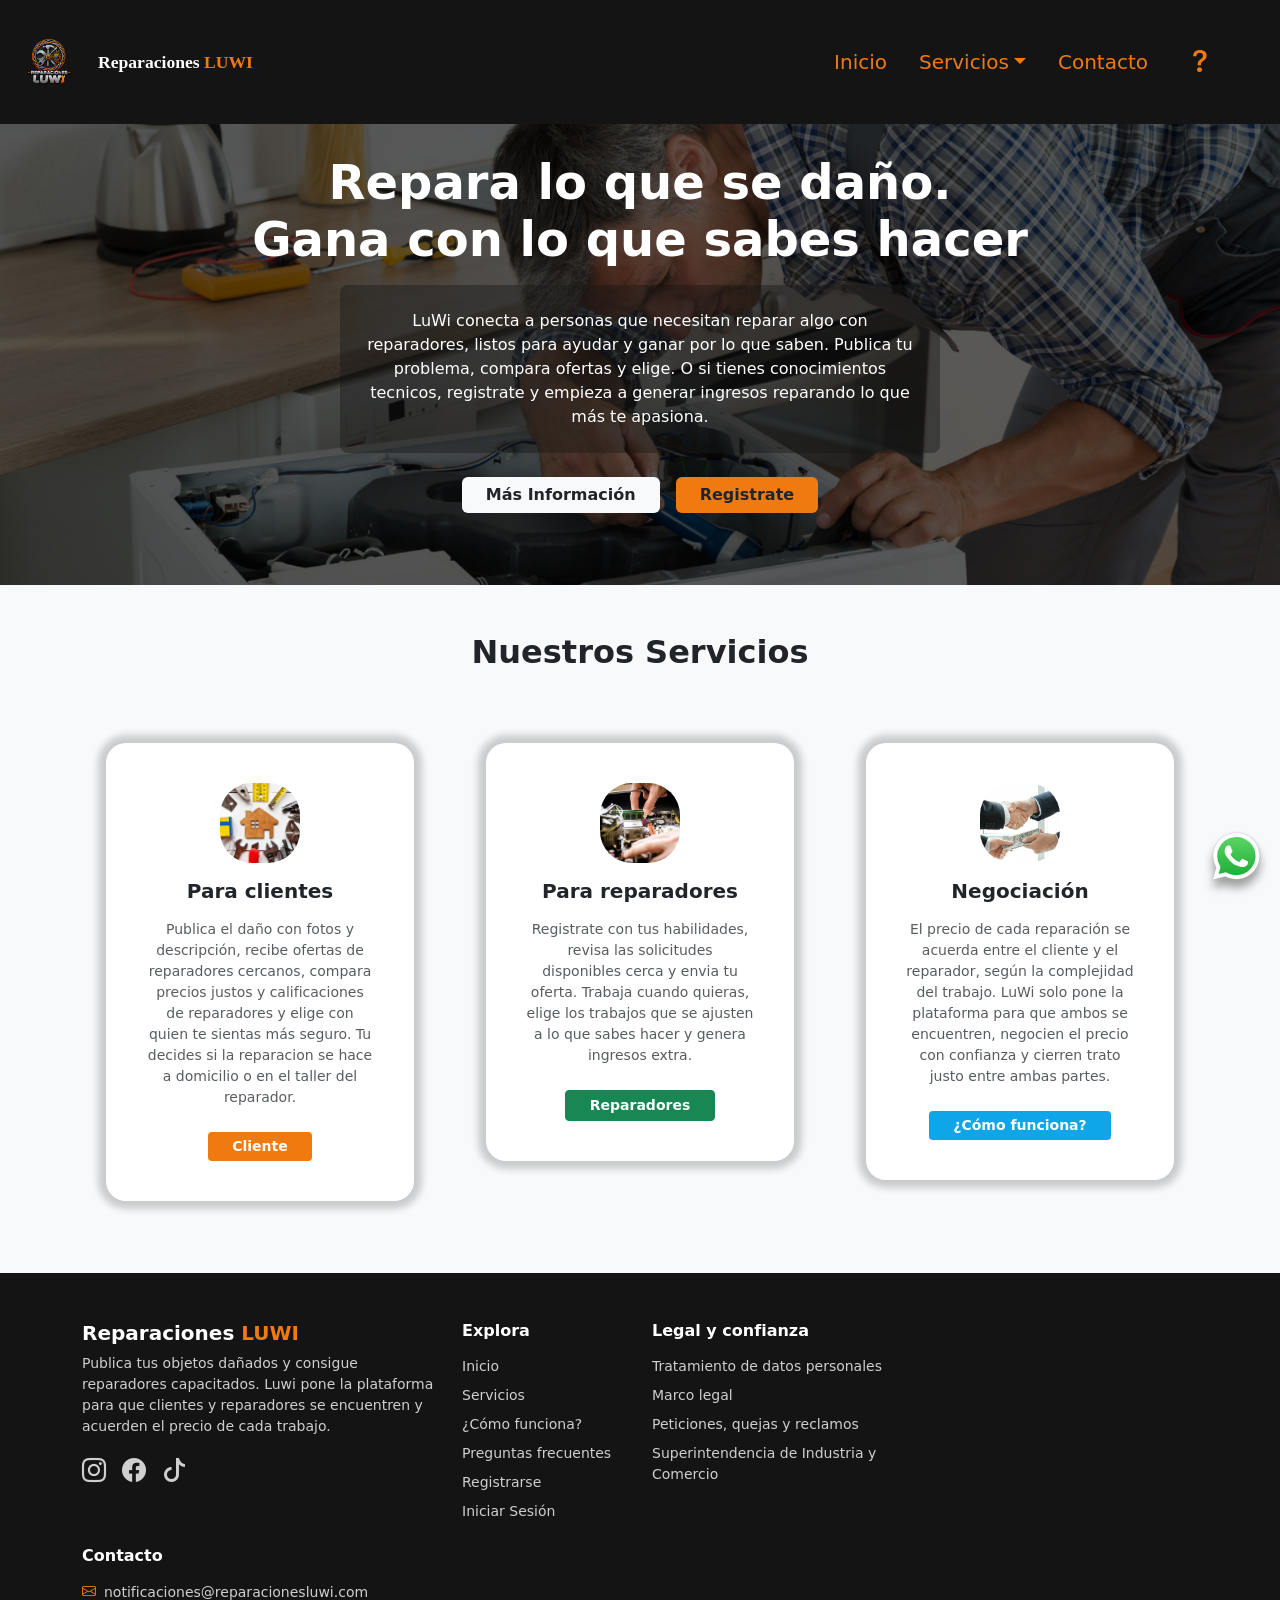
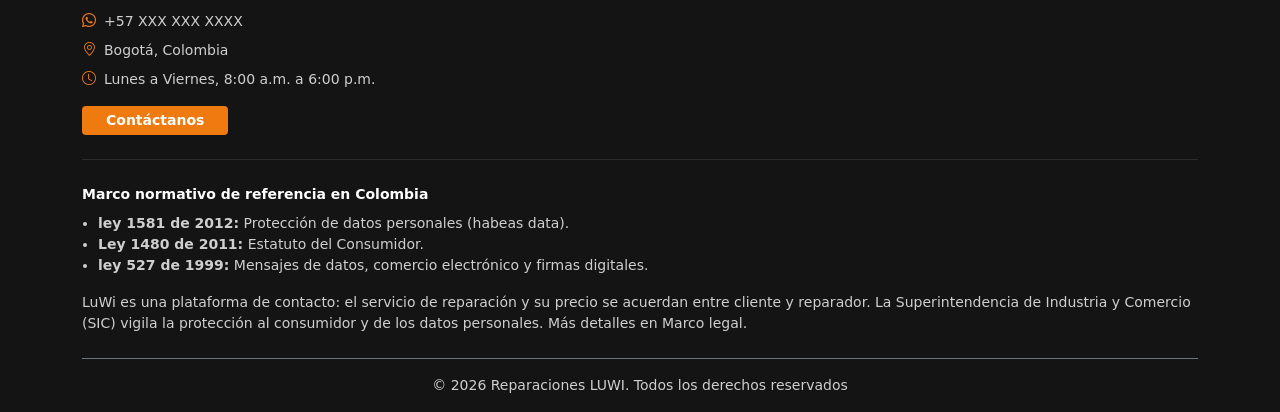
==== commit 42d2b558: "Cambio de lupa del menú por enlace de preguntas frecuentes Reemplazar el botón de búsqueda sin funci" ====
--- a/index.html
+++ b/index.html
@@ -49,8 +49,11 @@
                                 <li class="nav-item p-3 py-md-1">
                                     <a href="#contact" class="text-decoration-none enlacesNav">Contacto</a>
                                 </li>
-                                <i class="bi bi-search p-3 py-md-1 enlace-naranja" style="cursor: pointer;"></i>
-                                
+                                <li class="nav-item">
+                                    <a href="pages/moreInfo.html#preguntas" id="preguntas-frecuentes" aria-label="Preguntas frecuentes" title="Preguntas frecuentes">
+                                        <i class="bi bi-question p-3 py-md-1 enlace-naranja fs-1" style="cursor: pointer;"></i>
+                                    </a>
+                                </li>
                             </ul>
                         </div>
                     </section>
--- a/styles/styleIndex.css
+++ b/styles/styleIndex.css
@@ -1,6 +1,10 @@
 @font-face {
     font-family: 'montserrat';
     src: url("https://fonts.googleapis.com/css2?family=Montserrat:ital,wght@0,100..900;1,100..900&display=swap");
+}
+
+html{
+    scroll-behavior: smooth;
 }
 
 :root{
@@ -24,6 +28,9 @@
     font-family: 'montserrat';
 }
 
+li:hover a#preguntas-frecuentes i{
+    color: #fff;
+}
 
 .enlacesNav, .textNaranjas{
     color: #EF7B10;
@@ -223,8 +230,8 @@
     text-decoration: underline !important;
 }
 
-i.enlace-naranja:hover{
-    color: #ffffff;
+.navbar-nav i:hover{
+    color: #fff;
 }
 
 .border-primary{
@@ -242,6 +249,22 @@
     box-shadow: 0px 0px 7px 8px rgba(21, 20, 20, .2);
 }
 
+.btn-ver-password{
+    --bs-btn-color: #6c757d;
+    --bs-btn-border-color: #ced4da;
+    --bs-btn-hover-color: #EF7B10;
+    --bs-btn-hover-bg: #FFFFFF;
+    --bs-btn-hover-border-color: #EF7B10;
+    --bs-btn-active-color: #EF7B10;
+    --bs-btn-active-bg: #FFFFFF;
+    --bs-btn-active-border-color: #EF7B10;
+    --bs-btn-focus-shadow-rgb: 239, 123, 16;
+}
+
+input[type = "password"]::-ms-reveal, input[type = "password"]::-ms-clear{
+    display: none;
+}
+
 @media (max-width: 1080px) {
 
     .navbar-nav >li:hover{
@@ -249,12 +272,13 @@
         cursor: pointer;
     }
 
-    .navbar-nav i:hover{
+    .navbar-nav >li a#preguntas-frecuentes:hover{
         background-color: #BF620C;
-        cursor: pointer;
     }
 
-    .navbar-nav i{
+    .navbar-nav >li a#preguntas-frecuentes{
+        display: flex;
+        justify-content: center;
         text-align: center;
     }
     
